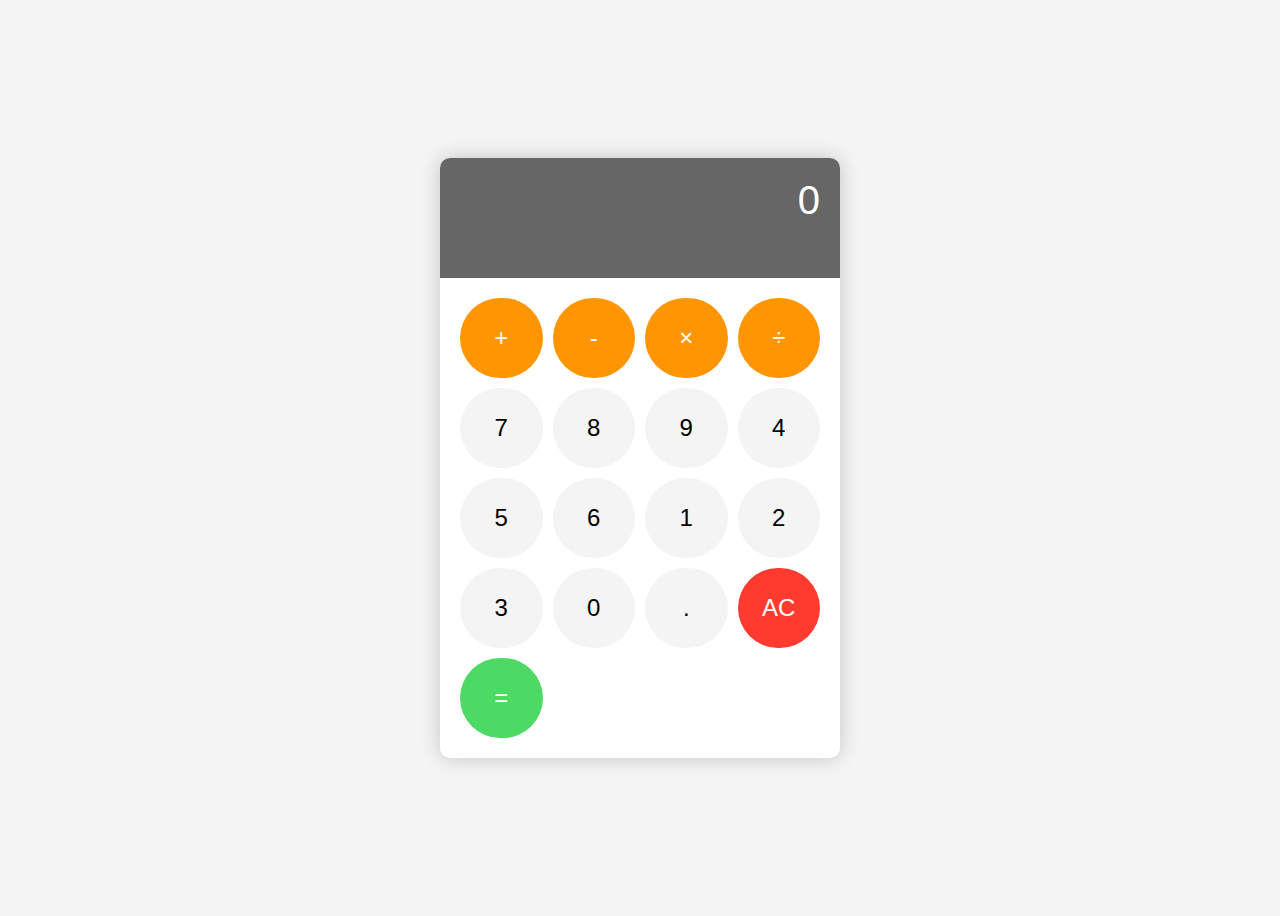
==== calculator.html @ ed70fb8e "update calculator.html" ====
<!DOCTYPE html>
<html lang="en">
<head>
    <meta charset="UTF-8">
    <meta name="viewport" content="width=device-width, initial-scale=1.0">
    <title>Calculator</title>
    <style>
        body {
            display: flex;
            justify-content: center;
            
            align-items: center;
            height: 100vh;
            background-color: #f4f4f4;
            font-family: 'Arial', sans-serif;
        }

        .calculator {
            display: grid;
            grid-template-rows: 1fr 4fr;
            width: 400px;
            height: 600px;
            border-radius: 10px;
            overflow: hidden;
            box-shadow: 0 0 20px rgba(0, 0, 0, 0.2);
            background-color: white;
        }

        .calculator__display {
            background-color: #666;
            color: white;
            font-size: 2.5em;
            text-align: right;
            padding: 20px;
            
        }

        .calculator__keys {
            display: grid;
            grid-template-columns: repeat(4, 1fr);
            gap: 10px;
            padding: 20px;
        }

        button {
            font-size: 1.5em;
            padding: 20px;
            border: none;
            border-radius: 100px;
            background-color: #f4f4f4;
            cursor: pointer;
            transition: background-color 0.3s;
        }

        button:hover {
            background-color: #ddd;
        }

        .key--operator {
            background-color: #ff9500;
            color: white;
        }

        button[data-action="clear"] {
            background-color: #ff3b30;
            color: white;
        }

        button[data-action="calculate"] {
            background-color: #4cd964;
            color: white;
        }
    </style>
</head>
<body>
  
    <div class="calculator">
        <div id="display" class="calculator__display">0</div>
        <div class="calculator__keys">
            <button class="key--operator" data-action="add">+</button>
            <button class="key--operator" data-action="subtract">-</button>
            <button class="key--operator" data-action="multiply">&times;</button>
            <button class="key--operator" data-action="divide">÷</button>
            <button>7</button>
            <button>8</button>
            <button>9</button>
            <button>4</button>
            <button>5</button>
            <button>6</button>
            <button>1</button>
            <button>2</button>
            <button>3</button>
            <button>0</button>
            <button>.</button>
            <button data-action="clear">AC</button>
            <button data-action="calculate">=</button>
        </div>
    </div>
    <script>
        document.addEventListener('DOMContentLoaded', function() {
            const calculator = document.querySelector('.calculator');
            const keys = calculator.querySelector('.calculator__keys');
            const display = calculator.querySelector('.calculator__display');
            let firstValue, operator, previousKeyType;

            keys.addEventListener('click', event => {
                if (!event.target.matches('button')) return;
                const key = event.target;
                const action = key.dataset.action;
                const keyContent = key.textContent;
                const displayedNum = display.textContent;
                const previousKey = previousKeyType;
                const previousKeyOperator = operator;

                if (!action) {
                    if (displayedNum === '0' || previousKey === 'operator' || previousKey === 'calculate') {
                        display.textContent = keyContent;
                    } else {
                        display.textContent = displayedNum + keyContent;
                    }
                    previousKeyType = 'number';
                }

                if (action === 'add' || action === 'subtract' || action === 'multiply' || action === 'divide') {
                    firstValue = displayedNum;
                    operator = action;
                    previousKeyType = 'operator';
                }

                if (action === 'calculate') {
                    const secondValue = displayedNum;
                    display.textContent = calculate(firstValue, operator, secondValue);
                    previousKeyType = 'calculate';
                }

                if (action === 'clear') {
                    display.textContent = '0';
                    firstValue = null;
                    operator = null;
                    previousKeyType = null;
                }
            });

            function calculate(n1, operator, n2) {
                let result = '';
                if (operator === 'add') result = parseFloat(n1) + parseFloat(n2);
                if (operator === 'subtract') result = parseFloat(n1) - parseFloat(n2);
                if (operator === 'multiply') result = parseFloat(n1) * parseFloat(n2);
                if (operator === 'divide') result = parseFloat(n1) / parseFloat(n2);
                return result;
            }
        });
    </script>
</body>
</html>
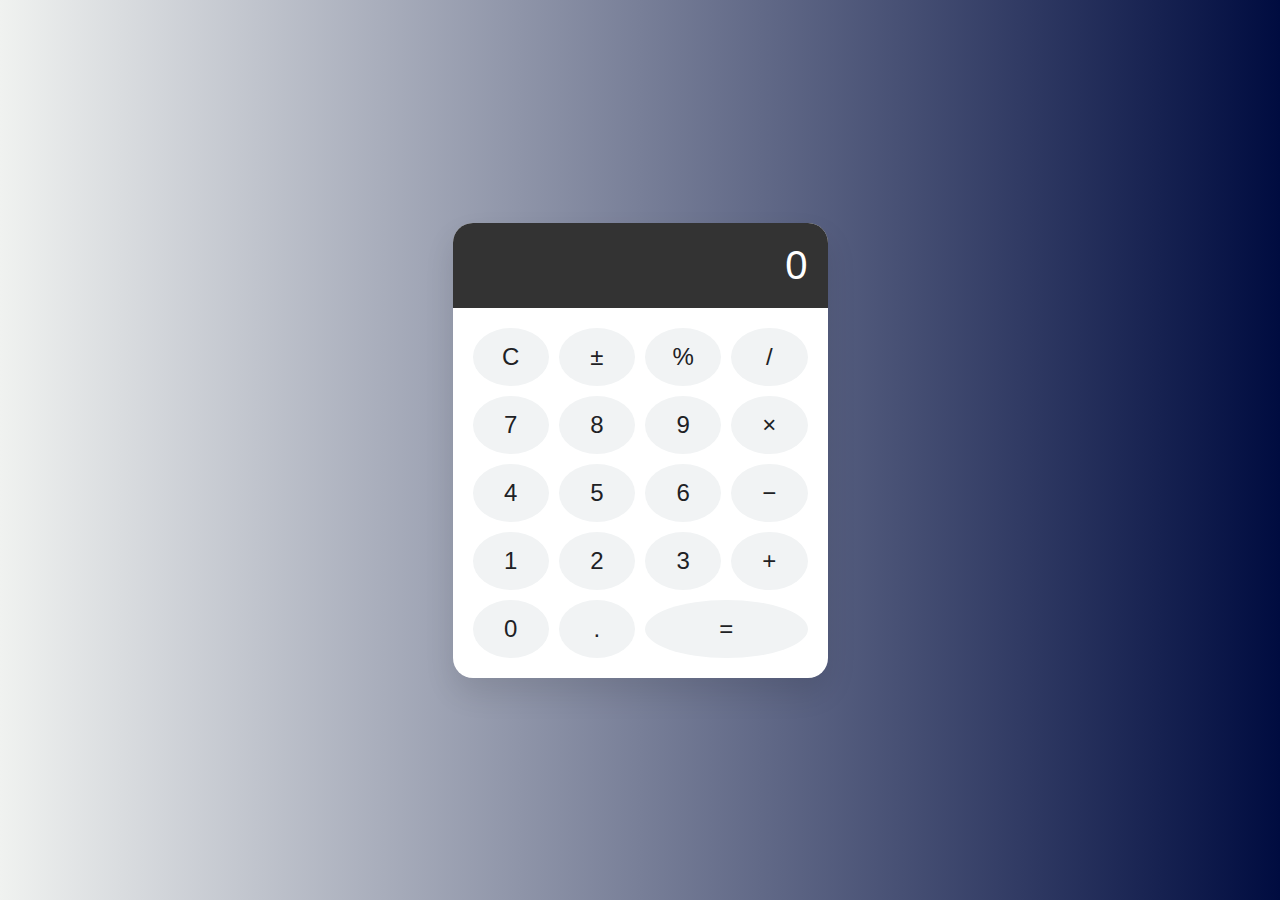
==== commit 575a15fb: "update calculator.html" ====
--- a/calculator.html
+++ b/calculator.html
@@ -3,153 +3,215 @@
 <head>
     <meta charset="UTF-8">
     <meta name="viewport" content="width=device-width, initial-scale=1.0">
-    <title>Calculator</title>
+    <title>Modern Calculator</title>
     <style>
+        * {
+            margin: 0;
+            padding: 0;
+            box-sizing: border-box;
+            font-family: 'Arial', sans-serif;
+        }
+
         body {
             display: flex;
             justify-content: center;
-            
             align-items: center;
-            height: 100vh;
-            background-color: #f4f4f4;
-            font-family: 'Arial', sans-serif;
+            min-height: 100vh;
+            background: linear-gradient(to right, #f0f2f0, #000c40);
         }
 
         .calculator {
-            display: grid;
-            grid-template-rows: 1fr 4fr;
-            width: 400px;
-            height: 600px;
-            border-radius: 10px;
+            width: 100%;
+            max-width: 375px;
+            background: white;
+            border-radius: 20px;
             overflow: hidden;
-            box-shadow: 0 0 20px rgba(0, 0, 0, 0.2);
-            background-color: white;
-        }
-
-        .calculator__display {
-            background-color: #666;
-            color: white;
-            font-size: 2.5em;
+            box-shadow: 0 15px 30px rgba(0, 0, 0, 0.1);
+        }
+
+        .display {
+            background: #333;
+            color: white;
             text-align: right;
             padding: 20px;
-            
-        }
-
-        .calculator__keys {
+            font-size: 2.5rem;
+            word-break: break-all;
+        }
+
+        .buttons {
             display: grid;
             grid-template-columns: repeat(4, 1fr);
             gap: 10px;
             padding: 20px;
         }
 
-        button {
-            font-size: 1.5em;
-            padding: 20px;
+        .buttons button {
+            background: #f1f3f4;
             border: none;
-            border-radius: 100px;
-            background-color: #f4f4f4;
+            color: #202124;
+            font-size: 1.5rem;
+            padding: 15px;
+            border-radius: 50%;
             cursor: pointer;
-            transition: background-color 0.3s;
-        }
-
-        button:hover {
-            background-color: #ddd;
-        }
-
-        .key--operator {
-            background-color: #ff9500;
-            color: white;
-        }
-
-        button[data-action="clear"] {
-            background-color: #ff3b30;
-            color: white;
-        }
-
-        button[data-action="calculate"] {
-            background-color: #4cd964;
-            color: white;
+            transition: background 0.3s;
+        }
+
+        .buttons button:hover {
+            background: #e0e0e0;
+        }
+
+        .operator {
+            background: #fbbc05;
+            color: white;
+        }
+
+        .operator:hover {
+            background: #f9ab00;
+        }
+
+        .clear {
+            background: red;
+            color: white;
+        }
+
+        .clear:hover {
+            background: #c5221f;
+        }
+
+        .equals {
+            background: #4285f4;
+            color: white;
+            grid-column: span 2;
+            border-radius: 30px;
+        }
+
+        .equals:hover {
+            background: #1a73e8;
         }
     </style>
 </head>
 <body>
-  
     <div class="calculator">
-        <div id="display" class="calculator__display">0</div>
-        <div class="calculator__keys">
-            <button class="key--operator" data-action="add">+</button>
-            <button class="key--operator" data-action="subtract">-</button>
-            <button class="key--operator" data-action="multiply">&times;</button>
-            <button class="key--operator" data-action="divide">÷</button>
-            <button>7</button>
-            <button>8</button>
-            <button>9</button>
-            <button>4</button>
-            <button>5</button>
-            <button>6</button>
-            <button>1</button>
-            <button>2</button>
-            <button>3</button>
-            <button>0</button>
-            <button>.</button>
-            <button data-action="clear">AC</button>
-            <button data-action="calculate">=</button>
+        <div class="display" id="display">0</div>
+        <div class="buttons">
+            <button class="clear" onclick="clearDisplay()">C</button>
+            <button onclick="toggleSign()">±</button>
+            <button onclick="calculatePercent()">%</button>
+            <button class="operator" onclick="setOperator('/')">/</button>
+            
+            <button onclick="appendNumber('7')">7</button>
+            <button onclick="appendNumber('8')">8</button>
+            <button onclick="appendNumber('9')">9</button>
+            <button class="operator" onclick="setOperator('*')">×</button>
+            
+            <button onclick="appendNumber('4')">4</button>
+            <button onclick="appendNumber('5')">5</button>
+            <button onclick="appendNumber('6')">6</button>
+            <button class="operator" onclick="setOperator('-')">−</button>
+            
+            <button onclick="appendNumber('1')">1</button>
+            <button onclick="appendNumber('2')">2</button>
+            <button onclick="appendNumber('3')">3</button>
+            <button class="operator" onclick="setOperator('+')">+</button>
+            
+            <button onclick="appendNumber('0')">0</button>
+            <button onclick="appendDecimal()">.</button>
+            <button class="equals" onclick="calculateResult()">=</button>
         </div>
     </div>
+
     <script>
-        document.addEventListener('DOMContentLoaded', function() {
-            const calculator = document.querySelector('.calculator');
-            const keys = calculator.querySelector('.calculator__keys');
-            const display = calculator.querySelector('.calculator__display');
-            let firstValue, operator, previousKeyType;
-
-            keys.addEventListener('click', event => {
-                if (!event.target.matches('button')) return;
-                const key = event.target;
-                const action = key.dataset.action;
-                const keyContent = key.textContent;
-                const displayedNum = display.textContent;
-                const previousKey = previousKeyType;
-                const previousKeyOperator = operator;
-
-                if (!action) {
-                    if (displayedNum === '0' || previousKey === 'operator' || previousKey === 'calculate') {
-                        display.textContent = keyContent;
-                    } else {
-                        display.textContent = displayedNum + keyContent;
-                    }
-                    previousKeyType = 'number';
-                }
-
-                if (action === 'add' || action === 'subtract' || action === 'multiply' || action === 'divide') {
-                    firstValue = displayedNum;
-                    operator = action;
-                    previousKeyType = 'operator';
-                }
-
-                if (action === 'calculate') {
-                    const secondValue = displayedNum;
-                    display.textContent = calculate(firstValue, operator, secondValue);
-                    previousKeyType = 'calculate';
-                }
-
-                if (action === 'clear') {
-                    display.textContent = '0';
-                    firstValue = null;
-                    operator = null;
-                    previousKeyType = null;
-                }
-            });
-
-            function calculate(n1, operator, n2) {
-                let result = '';
-                if (operator === 'add') result = parseFloat(n1) + parseFloat(n2);
-                if (operator === 'subtract') result = parseFloat(n1) - parseFloat(n2);
-                if (operator === 'multiply') result = parseFloat(n1) * parseFloat(n2);
-                if (operator === 'divide') result = parseFloat(n1) / parseFloat(n2);
-                return result;
-            }
-        });
+        let currentValue = '0';
+        let previousValue = null;
+        let operator = null;
+        let resetDisplay = false;
+
+        const display = document.getElementById('display');
+
+        function updateDisplay() {
+            display.textContent = currentValue;
+        }
+
+        function appendNumber(number) {
+            if (resetDisplay) {
+                currentValue = number;
+                resetDisplay = false;
+            } else {
+                currentValue = currentValue === '0' ? number : currentValue + number;
+            }
+            updateDisplay();
+        }
+
+        function appendDecimal() {
+            if (resetDisplay) {
+                currentValue = '0.';
+                resetDisplay = false;
+            } else if (!currentValue.includes('.')) {
+                currentValue += '.';
+            }
+            updateDisplay();
+        }
+
+        function setOperator(newOperator) {
+            const value = parseFloat(currentValue);
+
+            if (operator !== null) {
+                calculateResult();
+            }
+
+            previousValue = value;
+            operator = newOperator;
+            resetDisplay = true;
+        }
+
+        function calculateResult() {
+            if (operator === null || resetDisplay) return;
+
+            const previous = parseFloat(previousValue);
+            const current = parseFloat(currentValue);
+
+            switch (operator) {
+                case '+':
+                    currentValue = (previous + current).toString();
+                    break;
+                case '-':
+                    currentValue = (previous - current).toString();
+                    break;
+                case '*':
+                    currentValue = (previous * current).toString();
+                    break;
+                case '/':
+                    currentValue = current !== 0 
+                        ? (previous / current).toString() 
+                        : 'Error';
+                    break;
+            }
+
+            operator = null;
+            previousValue = null;
+            resetDisplay = true;
+            updateDisplay();
+        }
+
+        function clearDisplay() {
+            currentValue = '0';
+            previousValue = null;
+            operator = null;
+            resetDisplay = false;
+            updateDisplay();
+        }
+
+        function toggleSign() {
+            currentValue = (parseFloat(currentValue) * -1).toString();
+            updateDisplay();
+        }
+
+        function calculatePercent() {
+            currentValue = (parseFloat(currentValue) / 100).toString();
+            updateDisplay();
+        }
+
+        updateDisplay();
     </script>
 </body>
 </html>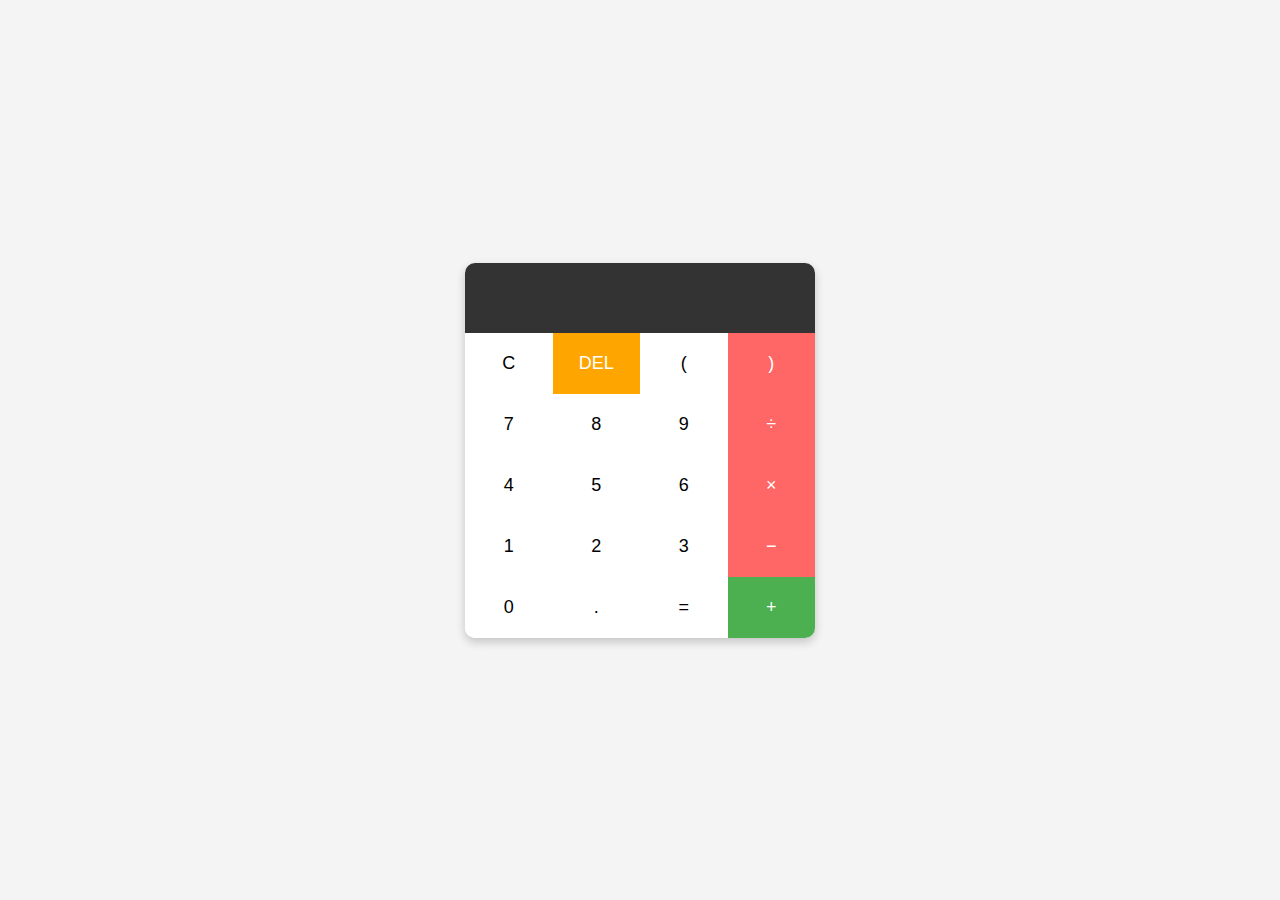
==== commit 7c13e2dc: "update calculator.html" ====
--- a/calculator.html
+++ b/calculator.html
@@ -1,217 +1,137 @@
 <!DOCTYPE html>
 <html lang="en">
 <head>
-    <meta charset="UTF-8">
-    <meta name="viewport" content="width=device-width, initial-scale=1.0">
-    <title>Modern Calculator</title>
-    <style>
-        * {
-            margin: 0;
-            padding: 0;
-            box-sizing: border-box;
-            font-family: 'Arial', sans-serif;
-        }
-
-        body {
-            display: flex;
-            justify-content: center;
-            align-items: center;
-            min-height: 100vh;
-            background: linear-gradient(to right, #f0f2f0, #000c40);
-        }
-
-        .calculator {
-            width: 100%;
-            max-width: 375px;
-            background: white;
-            border-radius: 20px;
-            overflow: hidden;
-            box-shadow: 0 15px 30px rgba(0, 0, 0, 0.1);
-        }
-
-        .display {
-            background: #333;
-            color: white;
-            text-align: right;
-            padding: 20px;
-            font-size: 2.5rem;
-            word-break: break-all;
-        }
-
-        .buttons {
-            display: grid;
-            grid-template-columns: repeat(4, 1fr);
-            gap: 10px;
-            padding: 20px;
-        }
-
-        .buttons button {
-            background: #f1f3f4;
-            border: none;
-            color: #202124;
-            font-size: 1.5rem;
-            padding: 15px;
-            border-radius: 50%;
-            cursor: pointer;
-            transition: background 0.3s;
-        }
-
-        .buttons button:hover {
-            background: #e0e0e0;
-        }
-
-        .operator {
-            background: #fbbc05;
-            color: white;
-        }
-
-        .operator:hover {
-            background: #f9ab00;
-        }
-
-        .clear {
-            background: red;
-            color: white;
-        }
-
-        .clear:hover {
-            background: #c5221f;
-        }
-
-        .equals {
-            background: #4285f4;
-            color: white;
-            grid-column: span 2;
-            border-radius: 30px;
-        }
-
-        .equals:hover {
-            background: #1a73e8;
-        }
-    </style>
+  <meta charset="UTF-8">
+  <meta name="viewport" content="width=device-width, initial-scale=1.0">
+  <title>Modern Calculator</title>
+  <style>
+    body {
+      font-family: Arial, sans-serif;
+      background-color: #f4f4f4;
+      display: flex;
+      justify-content: center;
+      align-items: center;
+      height: 100vh;
+      margin: 0;
+    }
+    .calculator {
+      width: 350px;
+      background: #fff;
+      border-radius: 10px;
+      box-shadow: 0 4px 10px rgba(0, 0, 0, 0.2);
+      display: flex;
+      flex-direction: column;
+      overflow: hidden;
+    }
+    .display {
+      background: #333;
+      color: #fff;
+      padding: 20px;
+      font-size: 24px;
+      text-align: right;
+      display: flex;
+      justify-content: center;
+      align-items: center;
+    }
+    .display input {
+      width: 100%;
+      border: none;
+      background: none;
+      color: #fff;
+      font-size: 24px;
+      text-align: right;
+      outline: none;
+    }
+    .buttons {
+      display: flex;
+      flex-wrap: wrap;
+    }
+    .buttons button {
+      flex: 1 0 25%;
+      padding: 20px;
+      font-size: 18px;
+      background: #fff;
+      border: none;
+      cursor: pointer;
+      transition: background 0.3s ease;
+      box-sizing: border-box;
+    }
+    .buttons button:hover {
+      background: #f0f0f0;
+    }
+    .buttons button:nth-child(4n) {
+      background: #ff6666;
+      color: white;
+    }
+    .buttons button:nth-child(4n):hover {
+      background: #ff4d4d;
+    }
+    .buttons button:last-child {
+      background: #4CAF50;
+      color: white;
+    }
+    .buttons button:last-child:hover {
+      background: #45a049;
+    }
+    .buttons .delete {
+      background: #ffa500;
+      color: white;
+    }
+    .buttons .delete:hover {
+      background: #ff8c00;
+    }
+  </style>
 </head>
 <body>
-    <div class="calculator">
-        <div class="display" id="display">0</div>
-        <div class="buttons">
-            <button class="clear" onclick="clearDisplay()">C</button>
-            <button onclick="toggleSign()">±</button>
-            <button onclick="calculatePercent()">%</button>
-            <button class="operator" onclick="setOperator('/')">/</button>
-            
-            <button onclick="appendNumber('7')">7</button>
-            <button onclick="appendNumber('8')">8</button>
-            <button onclick="appendNumber('9')">9</button>
-            <button class="operator" onclick="setOperator('*')">×</button>
-            
-            <button onclick="appendNumber('4')">4</button>
-            <button onclick="appendNumber('5')">5</button>
-            <button onclick="appendNumber('6')">6</button>
-            <button class="operator" onclick="setOperator('-')">−</button>
-            
-            <button onclick="appendNumber('1')">1</button>
-            <button onclick="appendNumber('2')">2</button>
-            <button onclick="appendNumber('3')">3</button>
-            <button class="operator" onclick="setOperator('+')">+</button>
-            
-            <button onclick="appendNumber('0')">0</button>
-            <button onclick="appendDecimal()">.</button>
-            <button class="equals" onclick="calculateResult()">=</button>
-        </div>
+  <div class="calculator">
+    <div class="display">
+      <input type="text" id="result" disabled />
     </div>
+    <div class="buttons">
+      <button onclick="clearResult()">C</button>
+      <button onclick="deleteLast()" class="delete">DEL</button>
+      <button onclick="appendValue('(')">(</button>
+      <button onclick="appendValue(')')">)</button>
+      <button onclick="appendValue('7')">7</button>
+      <button onclick="appendValue('8')">8</button>
+      <button onclick="appendValue('9')">9</button>
+      <button onclick="appendValue('/')">÷</button>
+      <button onclick="appendValue('4')">4</button>
+      <button onclick="appendValue('5')">5</button>
+      <button onclick="appendValue('6')">6</button>
+      <button onclick="appendValue('*')">×</button>
+      <button onclick="appendValue('1')">1</button>
+      <button onclick="appendValue('2')">2</button>
+      <button onclick="appendValue('3')">3</button>
+      <button onclick="appendValue('-')">−</button>
+      <button onclick="appendValue('0')">0</button>
+      <button onclick="appendValue('.')">.</button>
+      <button onclick="calculateResult()">=</button>
+      <button onclick="appendValue('+')">+</button>
+    </div>
+  </div>
+  <script>
+    const resultInput = document.getElementById("result");
 
-    <script>
-        let currentValue = '0';
-        let previousValue = null;
-        let operator = null;
-        let resetDisplay = false;
+    function appendValue(value) {
+      resultInput.value += value;
+    }
 
-        const display = document.getElementById('display');
+    function clearResult() {
+      resultInput.value = "";
+    }
 
-        function updateDisplay() {
-            display.textContent = currentValue;
-        }
+    function deleteLast() {
+      resultInput.value = resultInput.value.slice(0, -1);
+    }
 
-        function appendNumber(number) {
-            if (resetDisplay) {
-                currentValue = number;
-                resetDisplay = false;
-            } else {
-                currentValue = currentValue === '0' ? number : currentValue + number;
-            }
-            updateDisplay();
-        }
-
-        function appendDecimal() {
-            if (resetDisplay) {
-                currentValue = '0.';
-                resetDisplay = false;
-            } else if (!currentValue.includes('.')) {
-                currentValue += '.';
-            }
-            updateDisplay();
-        }
-
-        function setOperator(newOperator) {
-            const value = parseFloat(currentValue);
-
-            if (operator !== null) {
-                calculateResult();
-            }
-
-            previousValue = value;
-            operator = newOperator;
-            resetDisplay = true;
-        }
-
-        function calculateResult() {
-            if (operator === null || resetDisplay) return;
-
-            const previous = parseFloat(previousValue);
-            const current = parseFloat(currentValue);
-
-            switch (operator) {
-                case '+':
-                    currentValue = (previous + current).toString();
-                    break;
-                case '-':
-                    currentValue = (previous - current).toString();
-                    break;
-                case '*':
-                    currentValue = (previous * current).toString();
-                    break;
-                case '/':
-                    currentValue = current !== 0 
-                        ? (previous / current).toString() 
-                        : 'Error';
-                    break;
-            }
-
-            operator = null;
-            previousValue = null;
-            resetDisplay = true;
-            updateDisplay();
-        }
-
-        function clearDisplay() {
-            currentValue = '0';
-            previousValue = null;
-            operator = null;
-            resetDisplay = false;
-            updateDisplay();
-        }
-
-        function toggleSign() {
-            currentValue = (parseFloat(currentValue) * -1).toString();
-            updateDisplay();
-        }
-
-        function calculatePercent() {
-            currentValue = (parseFloat(currentValue) / 100).toString();
-            updateDisplay();
-        }
-
-        updateDisplay();
-    </script>
+    function calculateResult() {
+      try {
+        resultInput.value = eval(resultInput.value);
+      } catch {
+        resultInput.value = "Error";
+      }
+    }
+  </script>
 </body>
 </html>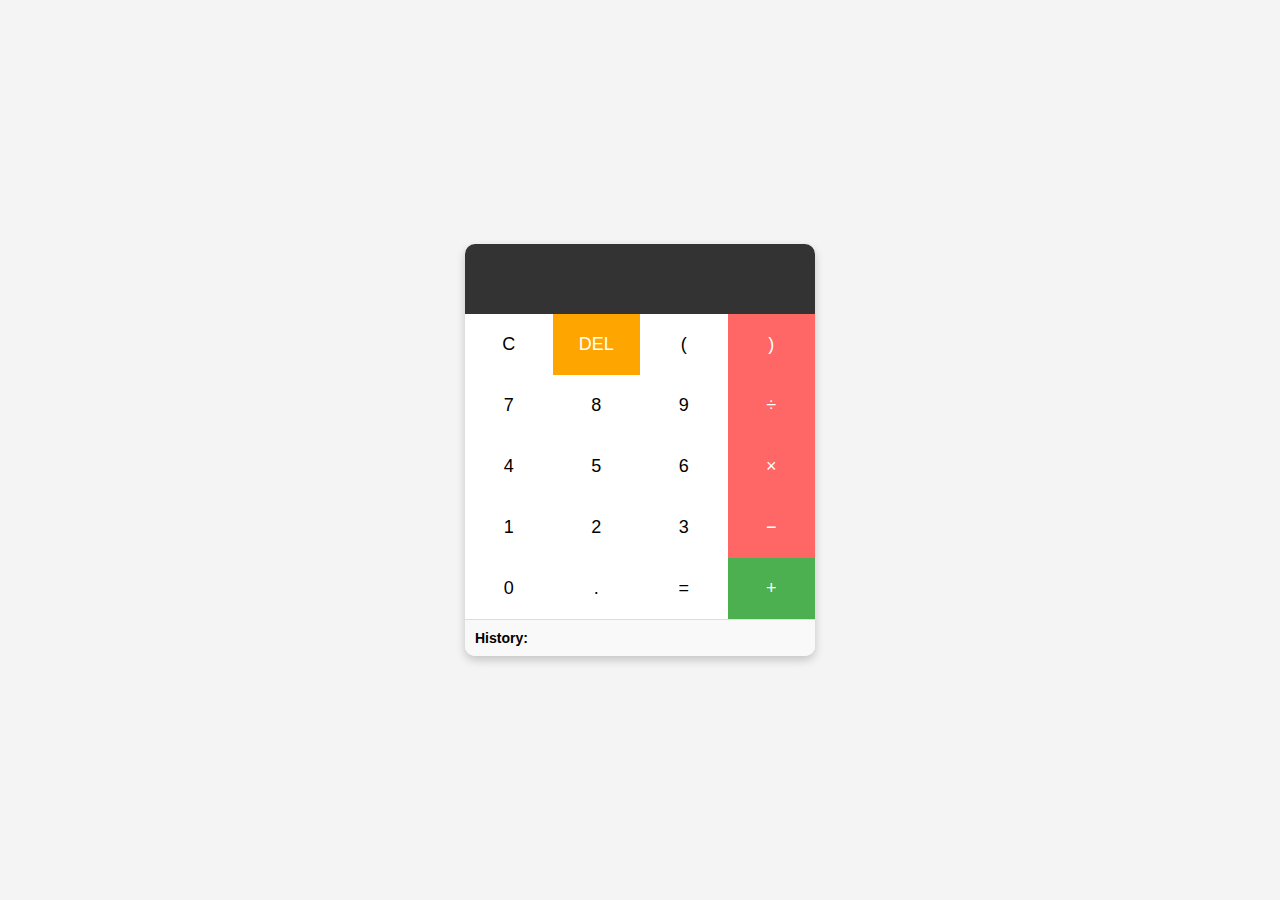
==== commit 1fcbd826: "update calculator.html" ====
--- a/calculator.html
+++ b/calculator.html
@@ -3,7 +3,7 @@
 <head>
   <meta charset="UTF-8">
   <meta name="viewport" content="width=device-width, initial-scale=1.0">
-  <title>Modern Calculator</title>
+  <title>Calculator with History</title>
   <style>
     body {
       font-family: Arial, sans-serif;
@@ -80,6 +80,20 @@
     .buttons .delete:hover {
       background: #ff8c00;
     }
+    .history {
+      max-height: 150px;
+      overflow-y: auto;
+      border-top: 1px solid #ddd;
+      padding: 10px;
+      background: #f9f9f9;
+      font-size: 14px;
+    }
+    .history p {
+      margin: 5px 0;
+      padding: 5px;
+      background: #e8e8e8;
+      border-radius: 5px;
+    }
   </style>
 </head>
 <body>
@@ -109,9 +123,13 @@
       <button onclick="calculateResult()">=</button>
       <button onclick="appendValue('+')">+</button>
     </div>
+    <div class="history" id="history">
+      <strong>History:</strong>
+    </div>
   </div>
   <script>
     const resultInput = document.getElementById("result");
+    const historyDiv = document.getElementById("history");
 
     function appendValue(value) {
       resultInput.value += value;
@@ -127,11 +145,21 @@
 
     function calculateResult() {
       try {
-        resultInput.value = eval(resultInput.value);
+        const expression = resultInput.value;
+        const result = eval(expression);
+        resultInput.value = result;
+        addToHistory(expression, result);
       } catch {
         resultInput.value = "Error";
       }
     }
+
+    function addToHistory(expression, result) {
+      const historyEntry = document.createElement("p");
+      historyEntry.textContent = `${expression} = ${result}`;
+      historyDiv.appendChild(historyEntry);
+      historyDiv.scrollTop = historyDiv.scrollHeight; // Auto-scroll to the latest entry
+    }
   </script>
 </body>
 </html>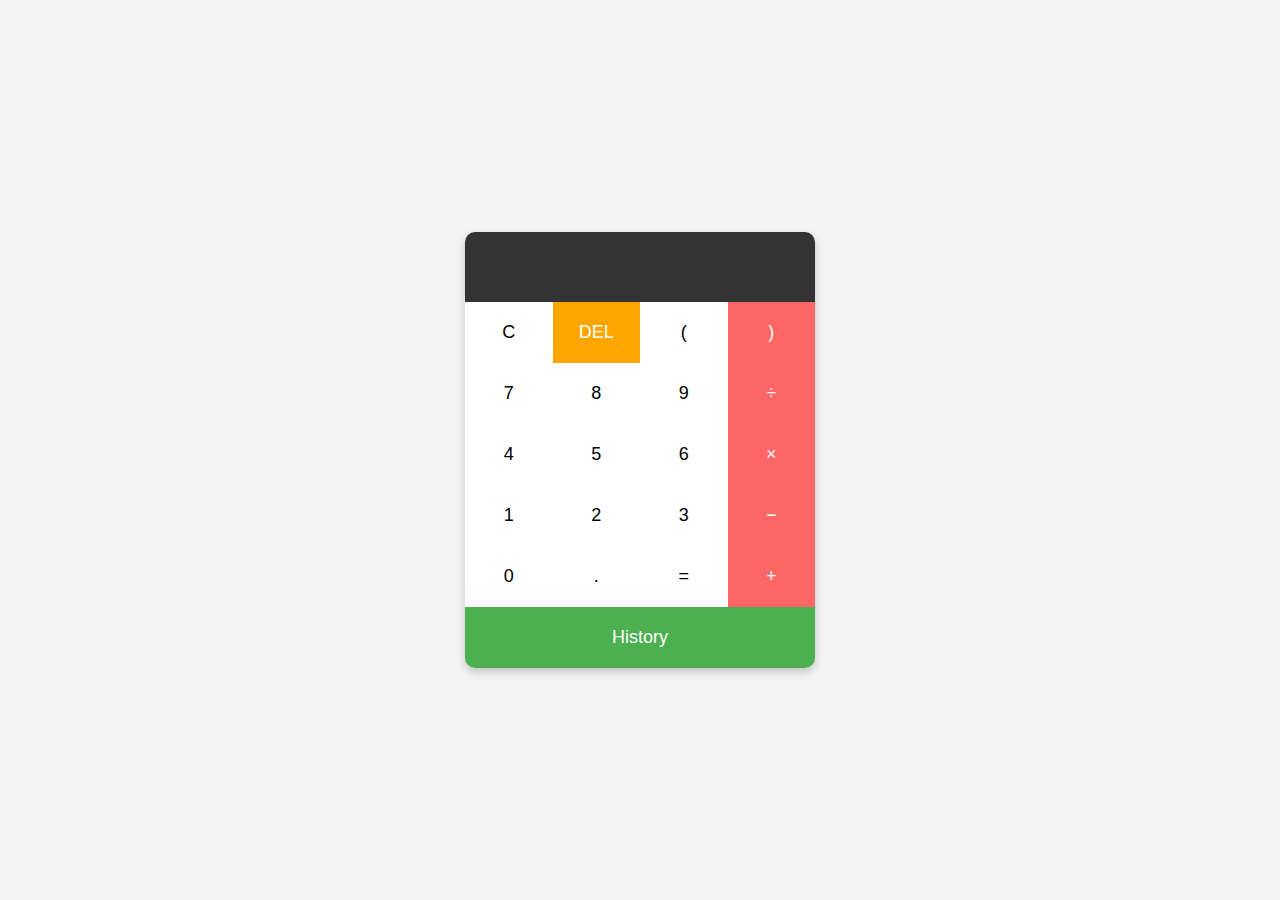
==== commit 103f4c2e: "update calculator.html" ====
--- a/calculator.html
+++ b/calculator.html
@@ -3,7 +3,7 @@
 <head>
   <meta charset="UTF-8">
   <meta name="viewport" content="width=device-width, initial-scale=1.0">
-  <title>Calculator with History</title>
+  <title>Calculator with Popup History</title>
   <style>
     body {
       font-family: Arial, sans-serif;
@@ -80,19 +80,52 @@
     .buttons .delete:hover {
       background: #ff8c00;
     }
-    .history {
-      max-height: 150px;
-      overflow-y: auto;
-      border-top: 1px solid #ddd;
-      padding: 10px;
-      background: #f9f9f9;
-      font-size: 14px;
-    }
-    .history p {
+    .history-popup {
+      display: none;
+      position: fixed;
+      top: 50%;
+      left: 50%;
+      transform: translate(-50%, -50%);
+      width: 90%;
+      max-width: 400px;
+      background: #fff;
+      border: 1px solid #ccc;
+      border-radius: 10px;
+      box-shadow: 0 4px 10px rgba(0, 0, 0, 0.2);
+      padding: 20px;
+      z-index: 1000;
+    }
+    .history-popup h3 {
+      margin: 0 0 10px;
+    }
+    .history-popup p {
       margin: 5px 0;
       padding: 5px;
       background: #e8e8e8;
       border-radius: 5px;
+    }
+    .overlay {
+      display: none;
+      position: fixed;
+      top: 0;
+      left: 0;
+      width: 100%;
+      height: 100%;
+      background: rgba(0, 0, 0, 0.5);
+      z-index: 999;
+    }
+    .history-button {
+      flex: 1 0 100%;
+      background: #007bff;
+      color: white;
+      padding: 10px;
+      border: none;
+      font-size: 18px;
+      cursor: pointer;
+      transition: background 0.3s ease;
+    }
+    .history-button:hover {
+      background: #0056b3;
     }
   </style>
 </head>
@@ -122,14 +155,25 @@
       <button onclick="appendValue('.')">.</button>
       <button onclick="calculateResult()">=</button>
       <button onclick="appendValue('+')">+</button>
-    </div>
-    <div class="history" id="history">
-      <strong>History:</strong>
+      <button onclick="showHistory()" class="history-button">History</button>
     </div>
   </div>
+
+  <div class="overlay" id="overlay" onclick="closeHistory()"></div>
+  <div class="history-popup" id="history-popup">
+    <h3>Calculation History</h3>
+    <div id="history-content"></div>
+    <button onclick="closeHistory()" class="history-button">Close</button>
+  </div>
+
   <script>
     const resultInput = document.getElementById("result");
-    const historyDiv = document.getElementById("history");
+    const historyContent = document.getElementById("history-content");
+    const historyPopup = document.getElementById("history-popup");
+    const overlay = document.getElementById("overlay");
+
+    // Load history from localStorage
+    const history = JSON.parse(localStorage.getItem("calculatorHistory")) || [];
 
     function appendValue(value) {
       resultInput.value += value;
@@ -155,10 +199,20 @@
     }
 
     function addToHistory(expression, result) {
-      const historyEntry = document.createElement("p");
-      historyEntry.textContent = `${expression} = ${result}`;
-      historyDiv.appendChild(historyEntry);
-      historyDiv.scrollTop = historyDiv.scrollHeight; // Auto-scroll to the latest entry
+      const entry = `${expression} = ${result}`;
+      history.push(entry);
+      localStorage.setItem("calculatorHistory", JSON.stringify(history));
+    }
+
+    function showHistory() {
+      historyContent.innerHTML = history.map(entry => `<p>${entry}</p>`).join("");
+      historyPopup.style.display = "block";
+      overlay.style.display = "block";
+    }
+
+    function closeHistory() {
+      historyPopup.style.display = "none";
+      overlay.style.display = "none";
     }
   </script>
 </body>
